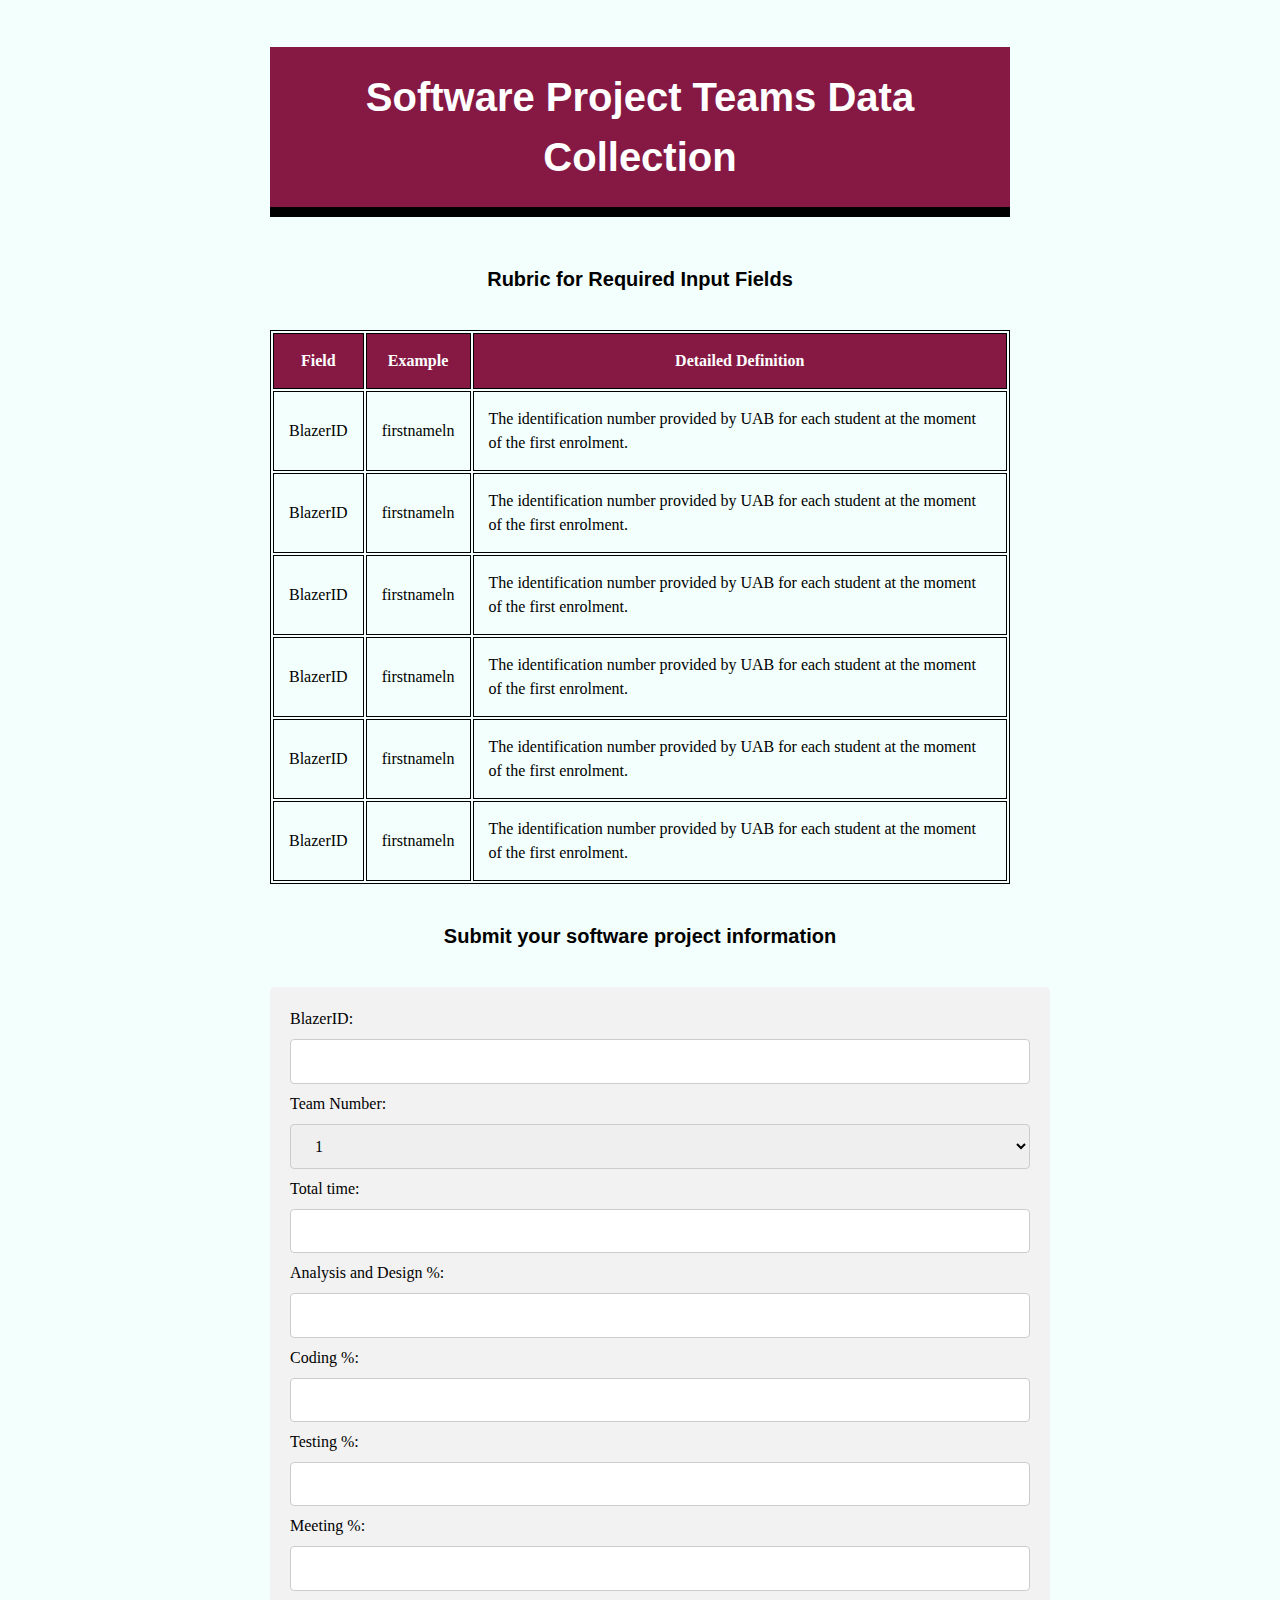
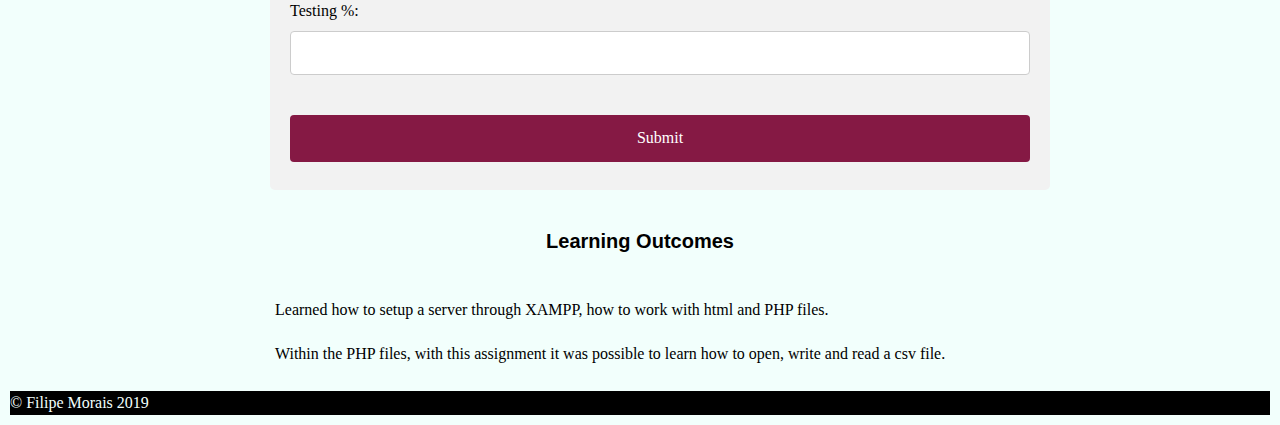
==== index.html @ 36370b94 "new: fixing one label name and added new table lines for the field explanation." ====
<!DOCTYPE html>
<html>
    <head>
        <title>Filipe Morais</title>
        <meta charset="utf-8">
        <link rel="icon" href="favicon.png">
        <link rel="stylesheet" href="normalize.css">
        <link rel="stylesheet" href="site.css">
    </head>
    <body>
      <main>
        <div>
        <h1>Software Project Teams Data Collection</h1>
        
        <h2>Rubric for Required Input Fields</h2>

        <table style="width:100%">
          <tr>
            <th>Field</th>
            <th>Example</th> 
            <th>Detailed Definition</th>
          </tr>
          <tr>
            <td>BlazerID</td>
            <td>firstnameln</td>
            <td>The identification number provided by UAB for each student at the moment of the first enrolment.</td>
          </tr>
          <tr>
            <td>BlazerID</td>
            <td>firstnameln</td>
            <td>The identification number provided by UAB for each student at the moment of the first enrolment.</td>
          </tr>
          <tr>
            <td>BlazerID</td>
            <td>firstnameln</td>
            <td>The identification number provided by UAB for each student at the moment of the first enrolment.</td>
          </tr>
          <tr>
            <td>BlazerID</td>
            <td>firstnameln</td>
            <td>The identification number provided by UAB for each student at the moment of the first enrolment.</td>
          </tr>
          <tr>
            <td>BlazerID</td>
            <td>firstnameln</td>
            <td>The identification number provided by UAB for each student at the moment of the first enrolment.</td>
          </tr>
          <tr>
            <td>BlazerID</td>
            <td>firstnameln</td>
            <td>The identification number provided by UAB for each student at the moment of the first enrolment.</td>
          </tr>
        </table>

        <h2>Submit your software project information</h2>

        <div id="form1">
          <form action="projectdata.php">
            BlazerID: <input type="text" name="blazerId" value="">
            <br>
            Team Number: <select name="teamNumber">
              <option value="one">1</option>
              <option value="two">2</option>
              <option value="three">3</option>
              <option value="four">4</option>
              <option value="five">5</option>
              <option value="five">6</option>
            </select>
            <br>
            Total time: <input type="text" name="totalTime" value="">
            <br>
            Analysis and Design %: <input type="text" name="analysisAndDesign" value="">
            <br>
            Coding %: <input type="text" name="coding" value="">
            <br>
            Testing %: <input type="text" name="testing" value="">
            <br>
            Meeting %: <input type="text" name="meeting" value="">
            <br>
            Testing %: <input type="text" name="other" value="">
            <br>
            <br>
            <input type="submit" value="Submit">
          </form> 
        </div>
        <h2>Learning Outcomes</h2>

        <p>Learned how to setup a server through XAMPP, how to work with html and PHP files.</p>

        <p>Within the PHP files, with this assignment it was possible to learn how to open, write and read a csv file.</p>
      
      </div>
      </main>
        <footer>
          &copy; Filipe Morais 2019
        </footer>

    </body>
</html>
---- site.css ----
body{
    font-family: "Crimson Text", "Times New Roman", serif;
    background-color: #F2FFFC;
    font-size: 100%;
    line-height: 1.5;
    padding: 10px;
}

h1, h2 {
    font-family: "Open Sans Condensed", "Arial", sans-serif;
    text-align: center;
    padding: 20px;
}

main h1{
    font-size: 40px;
    color: #FFF;
    background-color: #851944;
    text-align: center;
    padding: 20px;
    border-bottom: 10px solid black;
}

main div{
  width: 740px;
  margin: auto;
  padding: 10px 0;
}

p{
    text-align: justify;
    margin: 10px 0;
    padding: 5px;
}

footer{
  color: #F2FFFC;
  background-color: #000;
}

nav a{
  color: #F2FFFC;
}

main a{
  color: #851944;
}

strong {
  font-weight: bold;
}

em {
  font-style: italic;
}

h2 {
  font-size: 20px;
  padding: 20px;
}

img.resize {
  max-width:50%;
  max-height:50%;
}

h1 {
  font-size: 30px;
  padding: 5px;
}

blockquote{
  margin: 20px 40px;
  background-color: #D9E5E3;
  border: 10px solid #C2CCCA;
  border-bottom-color: #333;
  border-right-color: #FFF;
  padding: 20px;
}

table, th, td, tr {
  border: 1px solid black;
}

th, td, tr {
  padding: 15px;
}

th {
  background-color: #851944;
  color: white;
}

input[type=text], select {
  width: 100%;
  padding: 12px 20px;
  margin: 8px 0;
  display: inline-block;
  border: 1px solid #ccc;
  border-radius: 4px;
  box-sizing: border-box;
}

input[type=submit] {
  width: 100%;
  background-color: #851944;
  color: white;
  padding: 14px 20px;
  margin: 8px 0;
  border: none;
  border-radius: 4px;
  cursor: pointer;
}

input[type=submit]:hover {
  background-color: #830a36;
}

div[id=form1] {
  border-radius: 5px;
  background-color: #f2f2f2;
  padding: 20px;
}
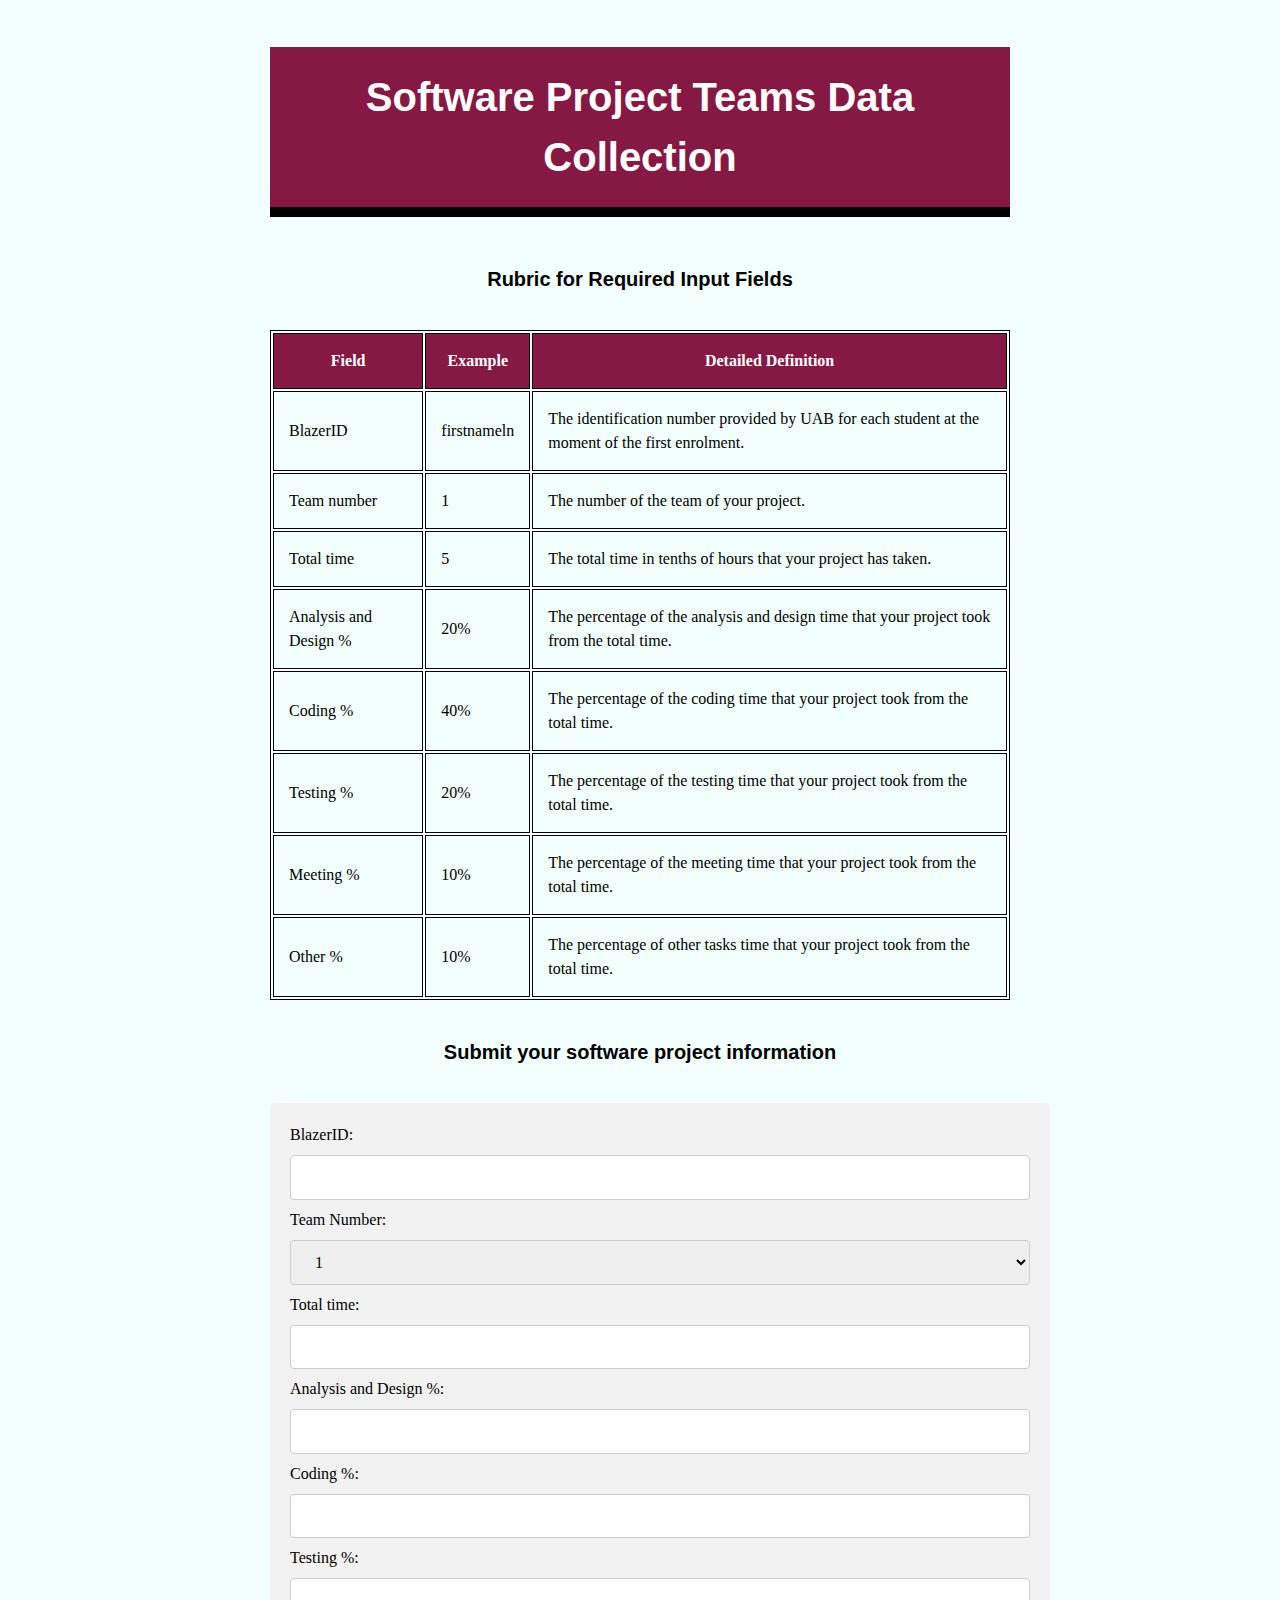
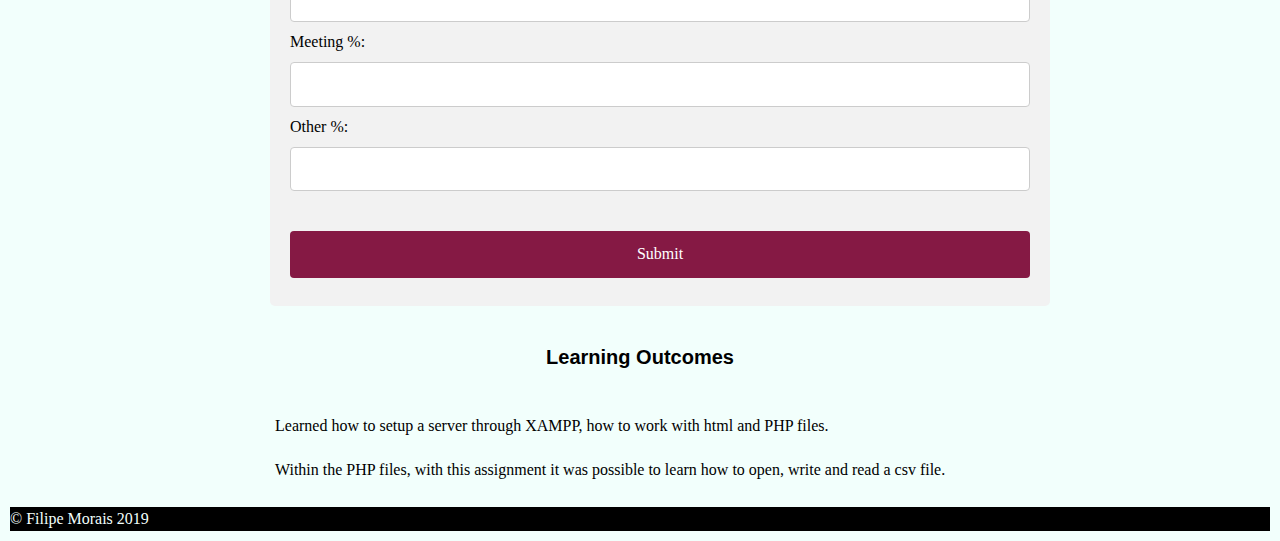
==== commit e023a317: "update: fixed one label error and added the other missing rubric declarations on the table list." ====
--- a/index.html
+++ b/index.html
@@ -26,29 +26,39 @@
             <td>The identification number provided by UAB for each student at the moment of the first enrolment.</td>
           </tr>
           <tr>
-            <td>BlazerID</td>
-            <td>firstnameln</td>
-            <td>The identification number provided by UAB for each student at the moment of the first enrolment.</td>
+            <td>Team number</td>
+            <td>1</td>
+            <td>The number of the team of your project.</td>
           </tr>
           <tr>
-            <td>BlazerID</td>
-            <td>firstnameln</td>
-            <td>The identification number provided by UAB for each student at the moment of the first enrolment.</td>
+            <td>Total time</td>
+            <td>5</td>
+            <td>The total time in tenths of hours that your project has taken.</td>
           </tr>
           <tr>
-            <td>BlazerID</td>
-            <td>firstnameln</td>
-            <td>The identification number provided by UAB for each student at the moment of the first enrolment.</td>
+            <td>Analysis and Design %</td>
+            <td>20%</td>
+            <td>The percentage of the analysis and design time that your project took from the total time.</td>
           </tr>
           <tr>
-            <td>BlazerID</td>
-            <td>firstnameln</td>
-            <td>The identification number provided by UAB for each student at the moment of the first enrolment.</td>
+            <td>Coding %</td>
+            <td>40%</td>
+            <td>The percentage of the coding time that your project took from the total time.</td>
           </tr>
           <tr>
-            <td>BlazerID</td>
-            <td>firstnameln</td>
-            <td>The identification number provided by UAB for each student at the moment of the first enrolment.</td>
+            <td>Testing %</td>
+            <td>20%</td>
+            <td>The percentage of the testing time that your project took from the total time.</td>
+          </tr>
+          <tr>
+            <td>Meeting %</td>
+            <td>10%</td>
+            <td>The percentage of the meeting time that your project took from the total time.</td>
+          </tr>
+          <tr>
+            <td>Other %</td>
+            <td>10%</td>
+            <td>The percentage of other tasks time that your project took from the total time.</td>
           </tr>
         </table>
 
@@ -77,7 +87,7 @@
             <br>
             Meeting %: <input type="text" name="meeting" value="">
             <br>
-            Testing %: <input type="text" name="other" value="">
+            Other %: <input type="text" name="other" value="">
             <br>
             <br>
             <input type="submit" value="Submit">
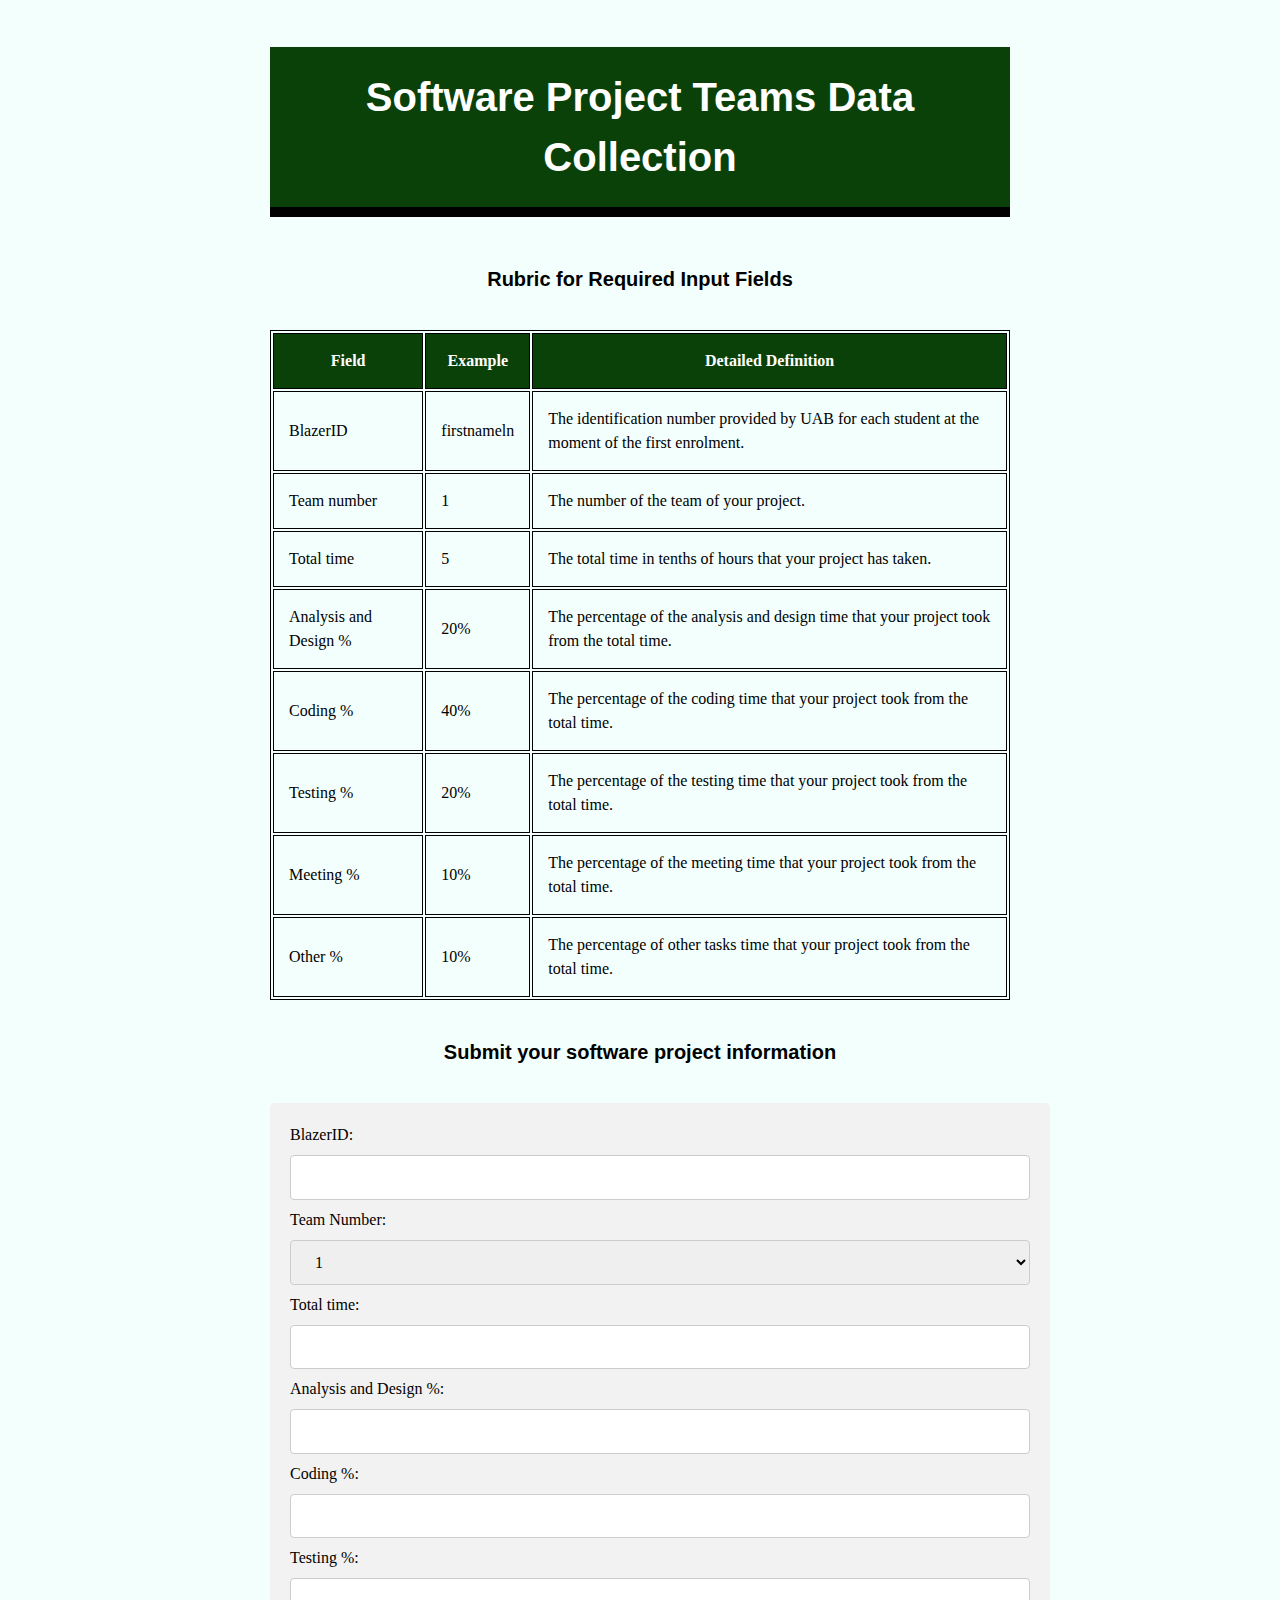
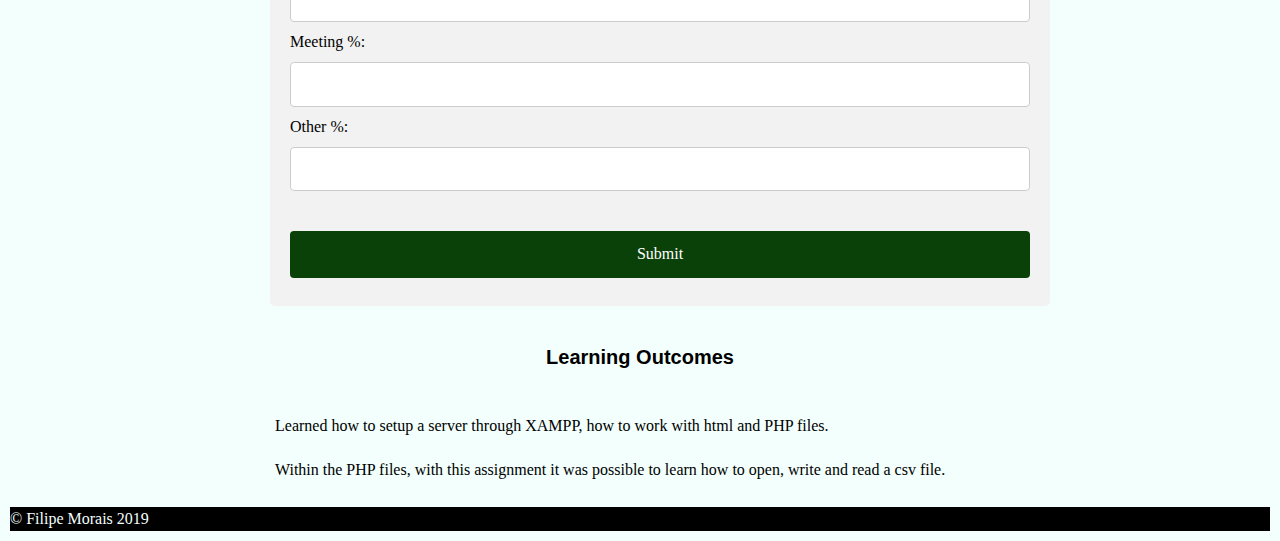
==== commit c278b5af: "new: added in html validation for empty fields and started the report." ====
--- a/index.html
+++ b/index.html
@@ -66,7 +66,7 @@
 
         <div id="form1">
           <form action="projectdata.php">
-            BlazerID: <input type="text" name="blazerId" value="">
+            BlazerID: <input type="text" name="blazerId" value="" required>
             <br>
             Team Number: <select name="teamNumber">
               <option value="one">1</option>
@@ -77,17 +77,17 @@
               <option value="five">6</option>
             </select>
             <br>
-            Total time: <input type="text" name="totalTime" value="">
+            Total time: <input type="text" name="totalTime" value="" required>
             <br>
-            Analysis and Design %: <input type="text" name="analysisAndDesign" value="">
+            Analysis and Design %: <input type="text" name="analysisAndDesign" value="" required>
             <br>
-            Coding %: <input type="text" name="coding" value="">
+            Coding %: <input type="text" name="coding" value="" required>
             <br>
-            Testing %: <input type="text" name="testing" value="">
+            Testing %: <input type="text" name="testing" value="" required>
             <br>
-            Meeting %: <input type="text" name="meeting" value="">
+            Meeting %: <input type="text" name="meeting" value="" required>
             <br>
-            Other %: <input type="text" name="other" value="">
+            Other %: <input type="text" name="other" value=""required>
             <br>
             <br>
             <input type="submit" value="Submit">
--- a/site.css
+++ b/site.css
@@ -4,7 +4,7 @@
     font-size: 100%;
     line-height: 1.5;
     padding: 10px;
-}
+} 
 
 h1, h2 {
     font-family: "Open Sans Condensed", "Arial", sans-serif;
@@ -15,7 +15,7 @@
 main h1{
     font-size: 40px;
     color: #FFF;
-    background-color: #851944;
+    background-color: #0a4108;
     text-align: center;
     padding: 20px;
     border-bottom: 10px solid black;
@@ -43,7 +43,7 @@
 }
 
 main a{
-  color: #851944;
+  color: #0d570b;
 }
 
 strong {
@@ -87,7 +87,7 @@
 }
 
 th {
-  background-color: #851944;
+  background-color: #0a4108;
   color: white;
 }
 
@@ -103,7 +103,7 @@
 
 input[type=submit] {
   width: 100%;
-  background-color: #851944;
+  background-color: #0a4108;
   color: white;
   padding: 14px 20px;
   margin: 8px 0;
@@ -113,7 +113,7 @@
 }
 
 input[type=submit]:hover {
-  background-color: #830a36;
+  background-color: #0d570b;
 }
 
 div[id=form1] {
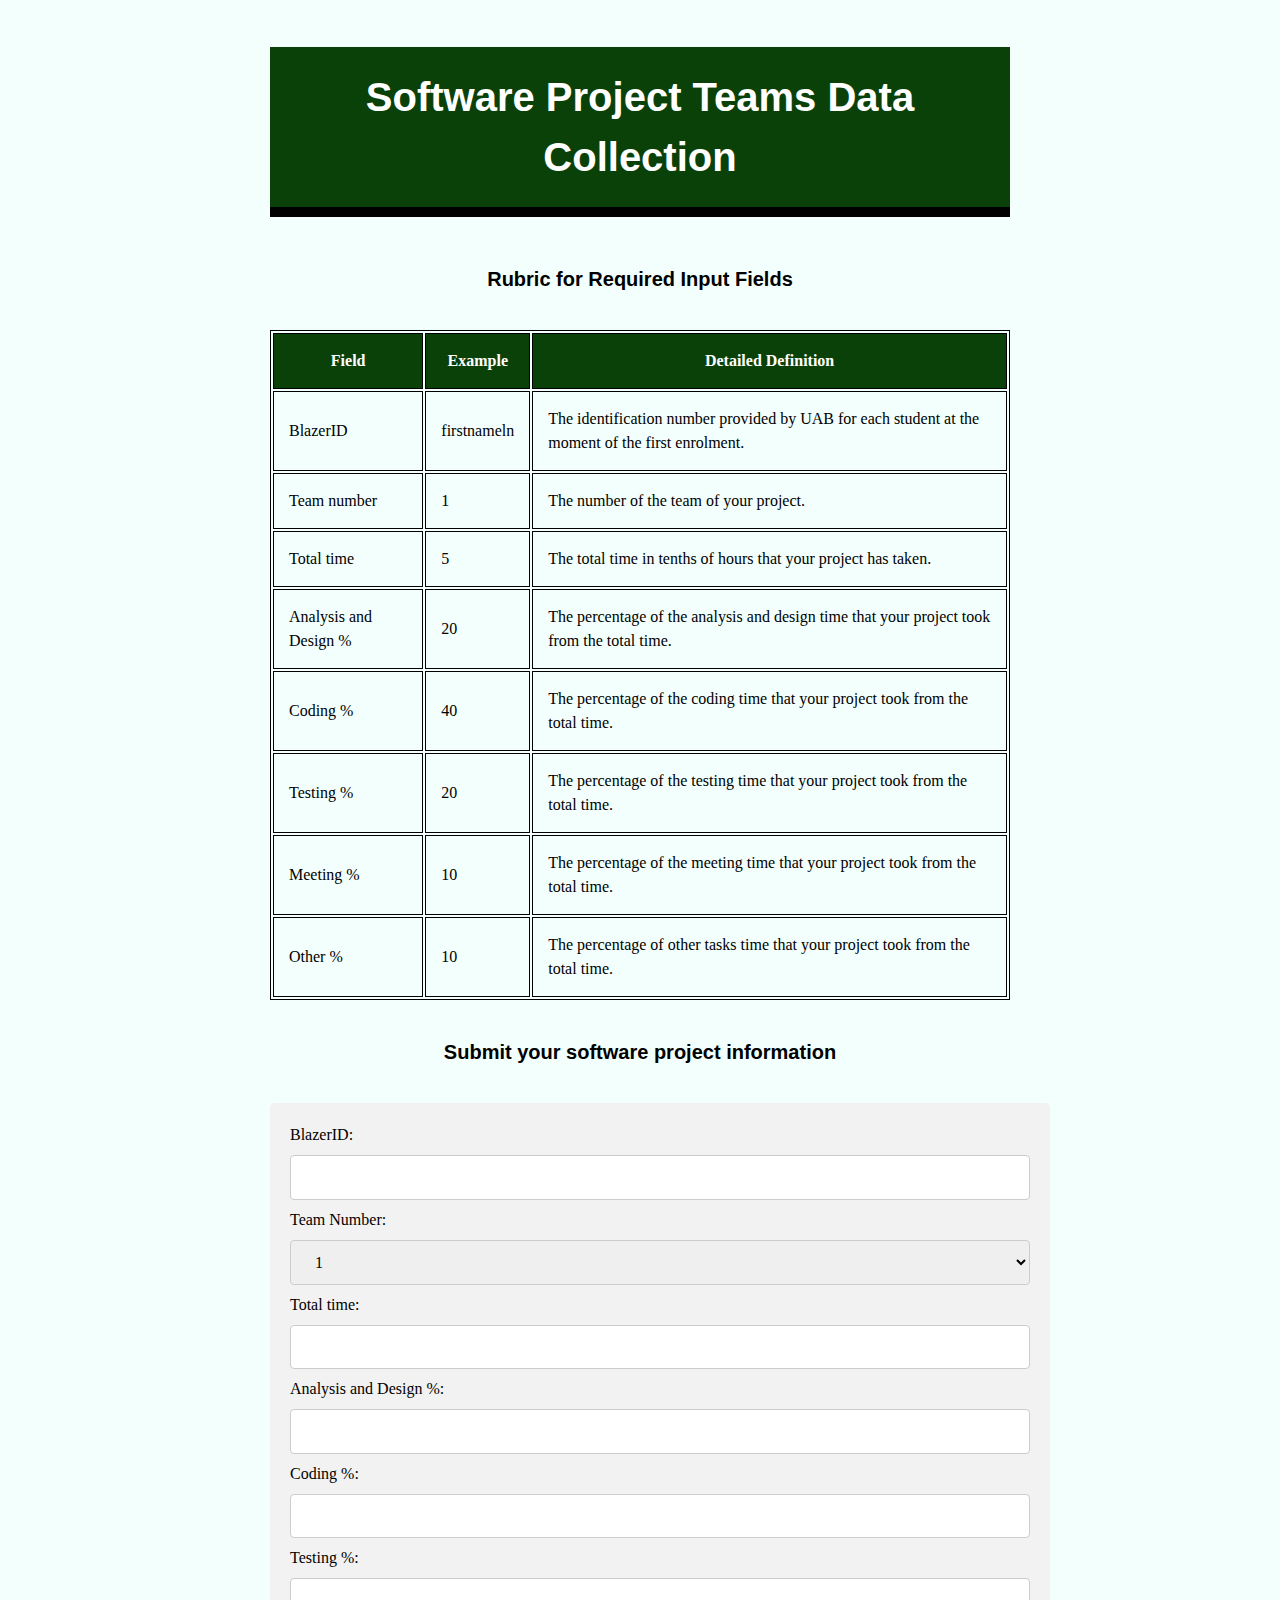
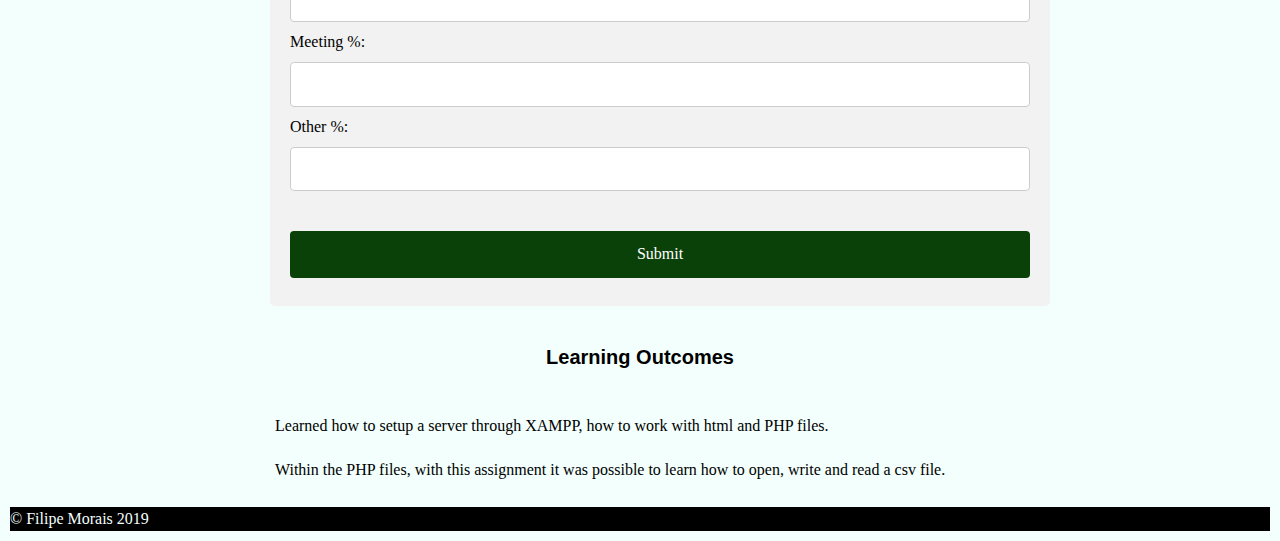
==== commit 99df386b: "new: removed the percentage from the rubric table." ====
--- a/index.html
+++ b/index.html
@@ -37,27 +37,27 @@
           </tr>
           <tr>
             <td>Analysis and Design %</td>
-            <td>20%</td>
+            <td>20</td>
             <td>The percentage of the analysis and design time that your project took from the total time.</td>
           </tr>
           <tr>
             <td>Coding %</td>
-            <td>40%</td>
+            <td>40</td>
             <td>The percentage of the coding time that your project took from the total time.</td>
           </tr>
           <tr>
             <td>Testing %</td>
-            <td>20%</td>
+            <td>20</td>
             <td>The percentage of the testing time that your project took from the total time.</td>
           </tr>
           <tr>
             <td>Meeting %</td>
-            <td>10%</td>
+            <td>10</td>
             <td>The percentage of the meeting time that your project took from the total time.</td>
           </tr>
           <tr>
             <td>Other %</td>
-            <td>10%</td>
+            <td>10</td>
             <td>The percentage of other tasks time that your project took from the total time.</td>
           </tr>
         </table>
@@ -77,17 +77,17 @@
               <option value="five">6</option>
             </select>
             <br>
-            Total time: <input type="text" name="totalTime" value="" required>
+            Total time: <input type="text" name="totalTime" id="totalTime" value="" OnKeyUp="checkTime(this);" required>
             <br>
-            Analysis and Design %: <input type="text" name="analysisAndDesign" value="" required>
+            Analysis and Design %: <input type="text" name="analysisAndDesign" id="analysisAndDesign" value="" OnKeyUp="checkTime(this);" required>
             <br>
-            Coding %: <input type="text" name="coding" value="" required>
+            Coding %: <input type="text" name="coding" id="coding" value="" OnKeyUp="checkTime(this);" required>
             <br>
-            Testing %: <input type="text" name="testing" value="" required>
+            Testing %: <input type="text" name="testing" id="testing" value="" OnKeyUp="checkTime(this);" required>
             <br>
-            Meeting %: <input type="text" name="meeting" value="" required>
+            Meeting %: <input type="text" name="meeting" id="meeting" value="" OnKeyUp="checkTime(this);" required>
             <br>
-            Other %: <input type="text" name="other" value=""required>
+            Other %: <input type="text" name="other" id="other" value="" OnKeyUp="checkTime(this);" required>
             <br>
             <br>
             <input type="submit" value="Submit">
@@ -107,3 +107,21 @@
 
     </body>
 </html>
+
+<script>
+  function checkTime(element){
+    var elementInput = document.getElementById(element.id);
+    var elementValue = elementInput.value;
+    console.log(elementValue)
+    if (!isNaN(elementValue)){
+        if (elementValue>100){
+        elementInput.style.border='1px solid red';
+      } else {
+        console.log("now")
+        elementInput.style.border='1px solid #ccc';
+      }
+    }else{
+      elementInput.style.border='1px solid red';
+    }
+  }
+</script>
